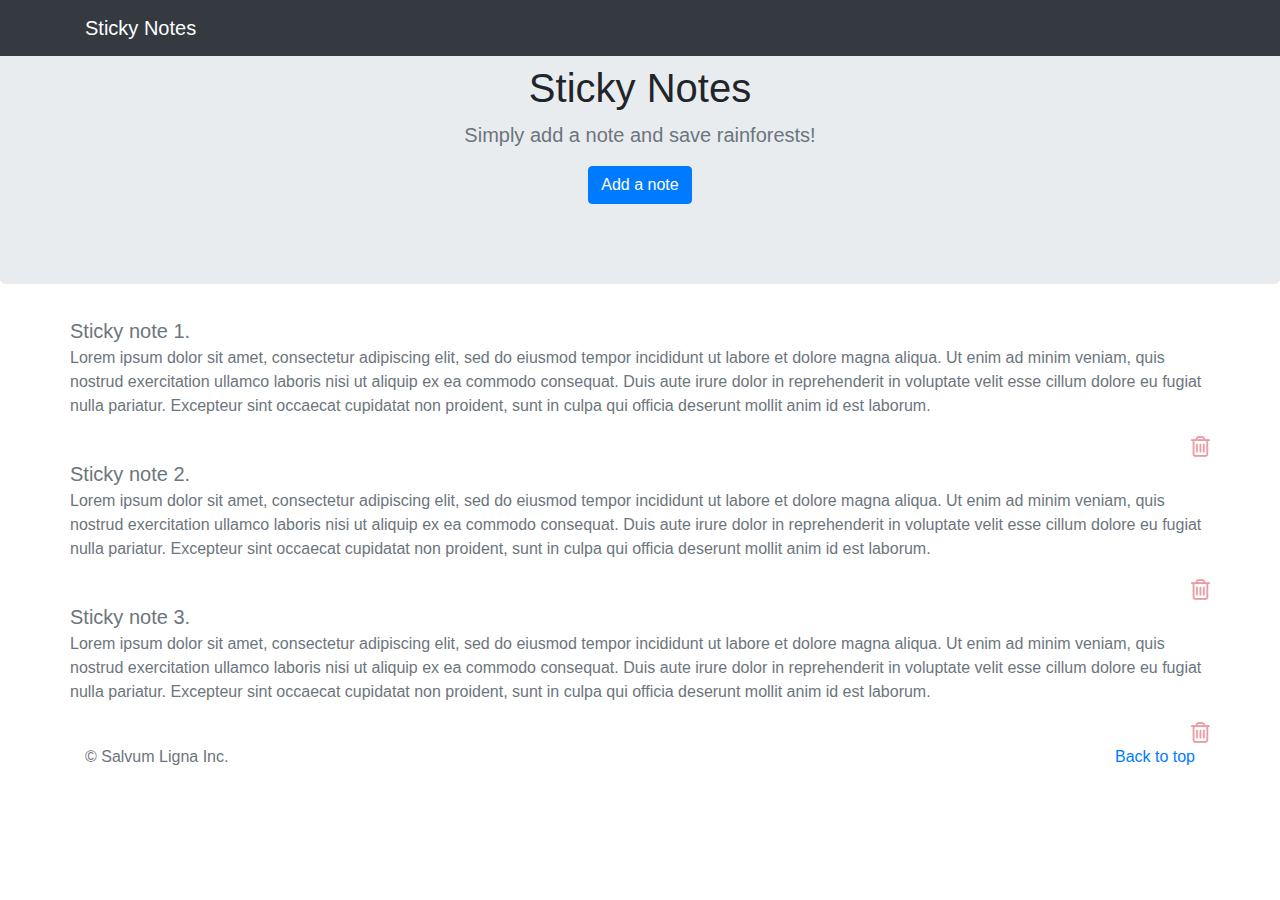
==== static/index.html @ 6d8db29c "removed semicolon in object" ====
<!DOCTYPE html>
<html lang="en">
<head>
  <meta charset="utf-8">
  <meta name="viewport" content="width=device-width, initial-scale=1, shrink-to-fit=no">
  <meta name="description" content="">
  <meta name="author" content="">

  <title>Sticky Notes</title>

  <link href="https://stackpath.bootstrapcdn.com/bootstrap/4.3.1/css/bootstrap.min.css" rel="stylesheet"
    integrity="sha384-ggOyR0iXCbMQv3Xipma34MD+dH/1fQ784/j6cY/iJTQUOhcWr7x9JvoRxT2MZw1T" crossorigin="anonymous">
  <link href="https://maxcdn.bootstrapcdn.com/font-awesome/4.7.0/css/font-awesome.min.css" rel="stylesheet"
    integrity="sha384-wvfXpqpZZVQGK6TAh5PVlGOfQNHSoD2xbE+QkPxCAFlNEevoEH3Sl0sibVcOQVnN" crossorigin="anonymous">
  <link href="main.css" rel="stylesheet">
</head>
<body>
  <div class="navbar navbar-expand-md navbar-dark bg-dark fixed-top">
    <div class="container d-flex justify-content-between">
      <a href="#" class="navbar-brand">Sticky Notes</a>
    </div>
  </div>

  <section class="jumbotron text-center">
    <div class="container">
      <h1 class="jumbotron-heading">Sticky Notes</h1>
      <p class="lead text-muted">Simply add a note and save rainforests!</p>
      <p>
        <a href="#" class="btn btn-primary">Add a note</a>
      </p>
    </div>
  </section>

  <div class="board text-muted">
    <div class="container">

      <div class="row">
        <div class="note">
          <div class="note-header">
            <h5 class="modal-title">Sticky note 1.</h5>
          </div>
          <div class="note-body">
            <p class="note-text" contenteditable="true">Lorem ipsum dolor sit amet,
              consectetur adipiscing elit, sed do eiusmod tempor incididunt ut labore et dolore magna
              aliqua. Ut enim ad minim veniam, quis nostrud exercitation ullamco laboris nisi ut aliquip
              ex ea commodo consequat. Duis aute irure dolor in reprehenderit in voluptate velit esse
              cillum dolore eu fugiat nulla pariatur. Excepteur sint occaecat cupidatat non proident,
              sunt in culpa qui officia deserunt mollit anim id est laborum.</p>
          </div>
          <div class="note-footer">
            <button type="button" class="close" aria-label="Delete">
              <span aria-hidden="true" class="fa fa-trash-o text-danger"></span>
            </button>
          </div>
        </div>
        <div class="note">
          <div class="note-header">
            <h5 class="modal-title">Sticky note 2.</h5>
          </div>
          <div class="note-body">
            <p class="note-text" contenteditable="true">Lorem ipsum dolor sit amet,
              consectetur adipiscing elit, sed do eiusmod tempor incididunt ut labore et dolore magna
              aliqua. Ut enim ad minim veniam, quis nostrud exercitation ullamco laboris nisi ut aliquip
              ex ea commodo consequat. Duis aute irure dolor in reprehenderit in voluptate velit esse
              cillum dolore eu fugiat nulla pariatur. Excepteur sint occaecat cupidatat non proident,
              sunt in culpa qui officia deserunt mollit anim id est laborum.</p>
          </div>
          <div class="note-footer">
            <button type="button" class="close" aria-label="Delete">
              <span aria-hidden="true" class="fa fa-trash-o text-danger"></span>
            </button>
          </div>
        </div>
        <div class="note">
          <div class="note-header">
            <h5 class="modal-title">Sticky note 3.</h5>
          </div>
          <div class="note-body">
            <p class="note-text" contenteditable="true">Lorem ipsum dolor sit amet,
              consectetur adipiscing elit, sed do eiusmod tempor incididunt ut labore et dolore magna
              aliqua. Ut enim ad minim veniam, quis nostrud exercitation ullamco laboris nisi ut aliquip
              ex ea commodo consequat. Duis aute irure dolor in reprehenderit in voluptate velit esse
              cillum dolore eu fugiat nulla pariatur. Excepteur sint occaecat cupidatat non proident,
              sunt in culpa qui officia deserunt mollit anim id est laborum.</p>
          </div>
          <div class="note-footer">
            <button type="button" class="close" aria-label="Delete">
              <span aria-hidden="true" class="fa fa-trash-o text-danger"></span>
            </button>
          </div>
        </div>
      </div>

    </div>
  </div>

  <footer class="text-muted">
    <div class="container">
      <p class="float-right">
        <a href="#">Back to top</a>
      </p>
      <p>&copy; Salvum Ligna Inc.</p>
    </div>
  </footer>
  <script>
    /*
    Add a function to index.html that uses [XMLHttpRequest] or [fetch] to add a note by posting json data to end-point "/api/notes".
    Add event listener to "add a note" button, that will create a note node where you can type in the text.
    Once you click outside, it should POST to endpoint to create the note.

    Push changes to your notes-app fork. Also copy changed index.html to push to your assigments branch for this class.

    [XMLHttpRequest](https://developer.mozilla.org/en-US/docs/Web/API/XMLHttpRequest)
    [fetch](https://developer.mozilla.org/en-US/docs/Web/API/Fetch_API)

    */
    function postData(url = '', data = {}) {
      // Default options are marked with *
        return fetch(url, {
            method: 'POST', // *GET, POST, PUT, DELETE, etc.
            mode: 'cors', // no-cors, cors, *same-origin
            cache: 'no-cache', // *default, no-cache, reload, force-cache, only-if-cached
            credentials: 'same-origin', // include, *same-origin, omit
            headers: {
                'Content-Type': 'application/json',
                // 'Content-Type': 'application/x-www-form-urlencoded',
            },
            redirect: 'follow', // manual, *follow, error
            referrer: 'no-referrer', // no-referrer, *client
            body: JSON.stringify(data), // body data type must match "Content-Type" header
        })
        .then(response => response.json()); // parses JSON response into native JavaScript objects
    }

    function addNote() {
      const containerRow = document.querySelector(".row");

      const newNoteHTML = `
      <div class="note">
        <div class="note-header">
          <h5 class="modal-title">Sticky note 1.</h5>
        </div>
        <div class="note-body">
          <p class="note-text" contenteditable="true">Add your Sticky Note here!</p>
        </div>
        <div class="note-footer">
          <button type="button" class="close" aria-label="Delete">
            <span aria-hidden="true" class="fa fa-trash-o text-danger"></span>
          </button>
        </div>
      </div>`

      containerRow.insertAdjacentHTML("beforeend", newNoteHTML);
    }

    let newNoteData = containerRow.lastElementChild.children[1].firstElementChild.innerText

    let noteData = {
      "note": newNoteData
    }

    const addNoteBtn = document.querySelector(".btn.btn-primary");

    addNoteBtn.addEventListener("click", (e) => {
      e.preventDefault();
      addNote();
    });

    addNoteBtn.removeEventListener("click", (e) => {
      e.preventDefault();
      postData('/api/notes', noteData)
        .then(data => console.log(JSON.stringify(data))) // JSON-string from `response.json()` call
        .catch(error => console.error(error));
    });
  </script>
</body>
</html>
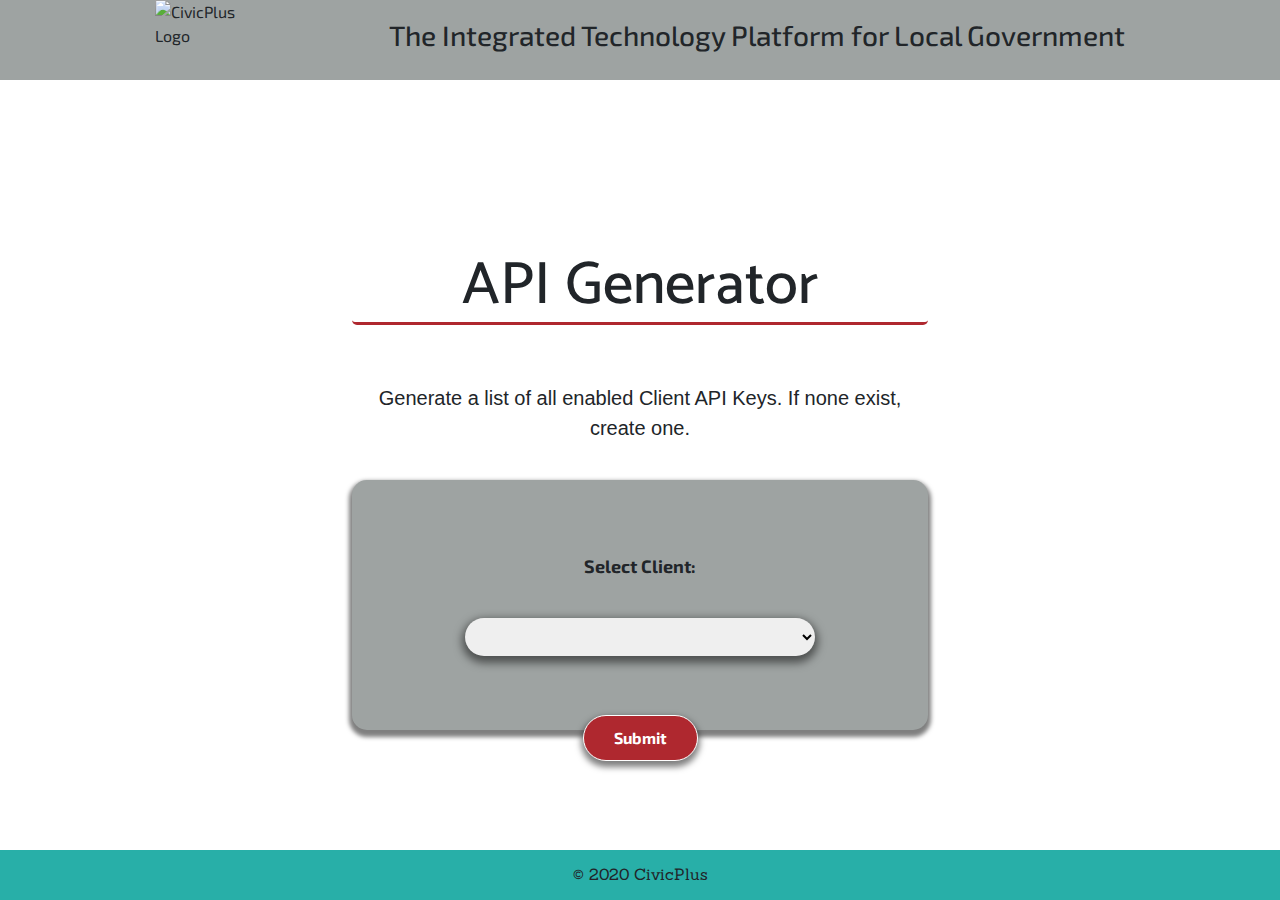
==== commit 260fe054: "edited html" ====
--- a/static/index.html
+++ b/static/index.html
@@ -1,177 +1,50 @@
 <!DOCTYPE html>
 <html lang="en">
-<head>
-  <meta charset="utf-8">
-  <meta name="viewport" content="width=device-width, initial-scale=1, shrink-to-fit=no">
-  <meta name="description" content="">
-  <meta name="author" content="">
+	<head>
+		<title>CP API Generator</title>
+		<meta content="IE=edge" http-equiv="X-UA-Compatible">
+		<meta charset="utf-8">
+		<meta name="viewport" content="width=device-width, initial-scale=1, shrink-to-fit=no">
+		<meta name="author" content="Tyler Degand">
+		<meta name="keywords" content="">
+		<meta name="description" content="">
+		<meta name="mobile-web-app-capable" content="yes">
+		<meta name="apple-mobile-web-app-capable" content="yes">
+		<meta name="apple-mobile-web-app-status-bar-style" content="default">
 
-  <title>Sticky Notes</title>
+		<link href="https://stackpath.bootstrapcdn.com/bootstrap/4.3.1/css/bootstrap.min.css" rel="stylesheet" integrity="sha384-ggOyR0iXCbMQv3Xipma34MD+dH/1fQ784/j6cY/iJTQUOhcWr7x9JvoRxT2MZw1T" crossorigin="anonymous">
+		<link href="https://maxcdn.bootstrapcdn.com/font-awesome/4.7.0/css/font-awesome.min.css" rel="stylesheet" integrity="sha384-wvfXpqpZZVQGK6TAh5PVlGOfQNHSoD2xbE+QkPxCAFlNEevoEH3Sl0sibVcOQVnN" crossorigin="anonymous">
+		<link href="./style.css" rel="stylesheet">
 
-  <link href="https://stackpath.bootstrapcdn.com/bootstrap/4.3.1/css/bootstrap.min.css" rel="stylesheet"
-    integrity="sha384-ggOyR0iXCbMQv3Xipma34MD+dH/1fQ784/j6cY/iJTQUOhcWr7x9JvoRxT2MZw1T" crossorigin="anonymous">
-  <link href="https://maxcdn.bootstrapcdn.com/font-awesome/4.7.0/css/font-awesome.min.css" rel="stylesheet"
-    integrity="sha384-wvfXpqpZZVQGK6TAh5PVlGOfQNHSoD2xbE+QkPxCAFlNEevoEH3Sl0sibVcOQVnN" crossorigin="anonymous">
-  <link href="main.css" rel="stylesheet">
-</head>
-<body>
-  <div class="navbar navbar-expand-md navbar-dark bg-dark fixed-top">
-    <div class="container d-flex justify-content-between">
-      <a href="#" class="navbar-brand">Sticky Notes</a>
-    </div>
-  </div>
-
-  <section class="jumbotron text-center">
-    <div class="container">
-      <h1 class="jumbotron-heading">Sticky Notes</h1>
-      <p class="lead text-muted">Simply add a note and save rainforests!</p>
-      <p>
-        <a href="#" class="btn btn-primary">Add a note</a>
-      </p>
-    </div>
-  </section>
-
-  <div class="board text-muted">
-    <div class="container">
-
-      <div class="row">
-        <div class="note">
-          <div class="note-header">
-            <h5 class="modal-title">Sticky note 1.</h5>
-          </div>
-          <div class="note-body">
-            <p class="note-text" contenteditable="true">Lorem ipsum dolor sit amet,
-              consectetur adipiscing elit, sed do eiusmod tempor incididunt ut labore et dolore magna
-              aliqua. Ut enim ad minim veniam, quis nostrud exercitation ullamco laboris nisi ut aliquip
-              ex ea commodo consequat. Duis aute irure dolor in reprehenderit in voluptate velit esse
-              cillum dolore eu fugiat nulla pariatur. Excepteur sint occaecat cupidatat non proident,
-              sunt in culpa qui officia deserunt mollit anim id est laborum.</p>
-          </div>
-          <div class="note-footer">
-            <button type="button" class="close" aria-label="Delete">
-              <span aria-hidden="true" class="fa fa-trash-o text-danger"></span>
-            </button>
-          </div>
-        </div>
-        <div class="note">
-          <div class="note-header">
-            <h5 class="modal-title">Sticky note 2.</h5>
-          </div>
-          <div class="note-body">
-            <p class="note-text" contenteditable="true">Lorem ipsum dolor sit amet,
-              consectetur adipiscing elit, sed do eiusmod tempor incididunt ut labore et dolore magna
-              aliqua. Ut enim ad minim veniam, quis nostrud exercitation ullamco laboris nisi ut aliquip
-              ex ea commodo consequat. Duis aute irure dolor in reprehenderit in voluptate velit esse
-              cillum dolore eu fugiat nulla pariatur. Excepteur sint occaecat cupidatat non proident,
-              sunt in culpa qui officia deserunt mollit anim id est laborum.</p>
-          </div>
-          <div class="note-footer">
-            <button type="button" class="close" aria-label="Delete">
-              <span aria-hidden="true" class="fa fa-trash-o text-danger"></span>
-            </button>
-          </div>
-        </div>
-        <div class="note">
-          <div class="note-header">
-            <h5 class="modal-title">Sticky note 3.</h5>
-          </div>
-          <div class="note-body">
-            <p class="note-text" contenteditable="true">Lorem ipsum dolor sit amet,
-              consectetur adipiscing elit, sed do eiusmod tempor incididunt ut labore et dolore magna
-              aliqua. Ut enim ad minim veniam, quis nostrud exercitation ullamco laboris nisi ut aliquip
-              ex ea commodo consequat. Duis aute irure dolor in reprehenderit in voluptate velit esse
-              cillum dolore eu fugiat nulla pariatur. Excepteur sint occaecat cupidatat non proident,
-              sunt in culpa qui officia deserunt mollit anim id est laborum.</p>
-          </div>
-          <div class="note-footer">
-            <button type="button" class="close" aria-label="Delete">
-              <span aria-hidden="true" class="fa fa-trash-o text-danger"></span>
-            </button>
-          </div>
-        </div>
-      </div>
-
-    </div>
-  </div>
-
-  <footer class="text-muted">
-    <div class="container">
-      <p class="float-right">
-        <a href="#">Back to top</a>
-      </p>
-      <p>&copy; Salvum Ligna Inc.</p>
-    </div>
-  </footer>
-  <script>
-    /*
-    Add a function to index.html that uses [XMLHttpRequest] or [fetch] to add a note by posting json data to end-point "/api/notes".
-    Add event listener to "add a note" button, that will create a note node where you can type in the text.
-    Once you click outside, it should POST to endpoint to create the note.
-
-    Push changes to your notes-app fork. Also copy changed index.html to push to your assigments branch for this class.
-
-    [XMLHttpRequest](https://developer.mozilla.org/en-US/docs/Web/API/XMLHttpRequest)
-    [fetch](https://developer.mozilla.org/en-US/docs/Web/API/Fetch_API)
-
-    */
-    function postData(url = '', data = {}) {
-      // Default options are marked with *
-        return fetch(url, {
-            method: 'POST', // *GET, POST, PUT, DELETE, etc.
-            mode: 'cors', // no-cors, cors, *same-origin
-            cache: 'no-cache', // *default, no-cache, reload, force-cache, only-if-cached
-            credentials: 'same-origin', // include, *same-origin, omit
-            headers: {
-                'Content-Type': 'application/json',
-                // 'Content-Type': 'application/x-www-form-urlencoded',
-            },
-            redirect: 'follow', // manual, *follow, error
-            referrer: 'no-referrer', // no-referrer, *client
-            body: JSON.stringify(data), // body data type must match "Content-Type" header
-        })
-        .then(response => response.json()); // parses JSON response into native JavaScript objects
-    }
-
-    function addNote() {
-      const containerRow = document.querySelector(".row");
-
-      const newNoteHTML = `
-      <div class="note">
-        <div class="note-header">
-          <h5 class="modal-title">Sticky note 1.</h5>
-        </div>
-        <div class="note-body">
-          <p class="note-text" contenteditable="true">Add your Sticky Note here!</p>
-        </div>
-        <div class="note-footer">
-          <button type="button" class="close" aria-label="Delete">
-            <span aria-hidden="true" class="fa fa-trash-o text-danger"></span>
-          </button>
-        </div>
-      </div>`
-
-      containerRow.insertAdjacentHTML("beforeend", newNoteHTML);
-    }
-
-    let newNoteData = containerRow.lastElementChild.children[1].firstElementChild.innerText
-
-    let noteData = {
-      "note": newNoteData
-    }
-
-    const addNoteBtn = document.querySelector(".btn.btn-primary");
-
-    addNoteBtn.addEventListener("click", (e) => {
-      e.preventDefault();
-      addNote();
-    });
-
-    addNoteBtn.removeEventListener("click", (e) => {
-      e.preventDefault();
-      postData('/api/notes', noteData)
-        .then(data => console.log(JSON.stringify(data))) // JSON-string from `response.json()` call
-        .catch(error => console.error(error));
-    });
-  </script>
-</body>
+	</head>
+	<body>
+		<header>
+			<img alt="CivicPlus Logo" src="./Assets/cplogo.png">
+			<h3>The Integrated Technology Platform for Local Government</h3>
+		</header>
+		<main>
+			<div class="conWrap">
+				<div class="content-1">
+					<h1>API Generator</h1>
+					<p>Generate a list of all enabled Client API Keys. If none exist, create one.</p>
+				</div>
+				<div class="content-2">
+					<form>
+						<label for="search">Select Client:</label><br>
+						<select id="search" name="search" type="text" value="search">
+							<option value=""></option>
+						</select><br>
+						<label for="email" class="hidden">Email:</label><br>
+						<input id="email" name="email" type="text" class="hidden" value="Enter Email">
+						<button role="button">Submit</button>
+					</form>
+				</div>
+			</div>
+		</main>
+		<footer>
+			<span>&copy; 2020 CivicPlus</span>
+		</footer>
+		<script src="API-Generator.js">
+		</script>
+	</body>
 </html>
--- a/static/style.css
+++ b/static/style.css
@@ -0,0 +1,183 @@
+@import url('https://fonts.googleapis.com/css?family=Catamaran|Exo+2:300|Sanchez&display=swap');
+/*Colors:
+Primary: #af282f; red
+Secondary: #28AFA8; bluish
+Complimentary: #9ea3a2; grey
+
+Font-Families:
+font-family: 'Catamaran', sans-serif;
+font-family: 'Exo 2', sans-serif;
+font-family: 'Sanchez', serif;
+*/
+
+* {
+	padding: 0;
+	margin: 0;
+	box-sizing: border-box;
+}
+html {
+	height: 100%;
+	width: 100%;
+}
+body {
+	height: 100%;
+	width: 100%;
+	background-image: url(./Assets/chevron.png);
+	background-position: center;
+	background-repeat: repeat;
+}
+/*=============Header content=============*/
+
+header {
+	height: 80px;
+	width: 100%;
+	display: flex;
+	flex-direction: row;
+	flex-wrap: nowrap;
+	align-items: center;
+	justify-content: space-evenly;
+	background-color: #9ea3a2;
+	font-family: 'Exo 2', sans-serif
+}
+header img {
+	height: 80px;
+	width: 80px;
+}
+/*=============Main content=============*/
+
+main {
+	height: 800px;
+	width: 90%;
+	margin: 0 auto;
+	display: flex;
+	flex-direction: row;
+	align-items: center;
+	justify-content: center;
+}
+.conWrap {
+	height: 500px;
+	width: 50%;
+	max-width: 650px;
+	text-align: center;
+}
+.content-1 {
+	height: 50%;
+	width: 100%;
+}
+h1 {
+	padding-top: 20px;
+	font-size: 60px;
+	font-family: 'Catamaran', sans-serif;
+	border-bottom: solid 3px #af282f;
+	border-radius: 5px;
+}
+p {
+	padding-top: 50px;
+	font-size: 20px;
+}
+.content-2 {
+	height: 50%;
+	width: 100%;
+	background-color: #9ea3a2;
+	border-radius: 15px;
+	box-shadow: 0px 4px 4px 3px rgba(0, 0, 0, .5);
+}
+form {
+	height: 70%;
+	width: 75%;
+	margin: 0 auto;
+	padding-top: 50px;
+}
+label {
+	font-size: 18px;
+	margin: 15px 0;
+	padding: 8px;
+	font-weight: bold;
+	font-family: 'Exo 2', sans-serif
+}
+.hidden {
+	display: none;
+}
+input {
+	margin: 15px 0;
+	padding: 8px;
+	width: 350px;
+	line-height: 1.5;
+	border: none;
+	border-radius: 5em;
+	outline: none;
+	text-indent: 5px;
+	font-family: 'Sanchez', serif;
+	box-shadow: 0px 4px 9px 3px rgba(0, 0, 0, .5);
+}
+select {
+	margin: 15px 0;
+	padding: 8px;
+	width: 350px;
+	line-height: 1.5;
+	border: none;
+	border-radius: 5em;
+	outline: none;
+	text-indent: 5px;
+	font-family: 'Sanchez', serif;
+	box-shadow: 0px 4px 9px 3px rgba(0, 0, 0, .5);
+}
+button {
+	padding: 10px 30px;
+	margin-top: 20px;
+	font-weight: bold;
+	font-family: 'Exo 2', sans-serif;
+	color: white;
+	border: solid 1px #fff;
+	background-color: #af282f;
+	border-radius: 5em;
+	transition: all .4s ease-in-out;
+	box-shadow: 0px 4px 6px 2px rgba(0, 0, 0, .5);
+}
+button:hover {
+	background-color: #fff;
+	border: solid 1px #af282f;
+	color: black;
+}
+/*=============footer content=============*/
+
+footer {
+	height: 50px;
+	width: 100%;
+	text-align: center;
+	position: fixed;
+	bottom: 0;
+	left: 0;
+	font-family: 'Sanchez', serif;
+	background-color: #28AFA8;
+}
+footer span {
+	position: relative;
+	bottom: 12px;
+	top: 12px;
+}
+@media screen and (max-width: 1024px) {
+	/*=============Header content=============*/
+	h3 {
+		font-size: 16px;
+	}
+	/*=============Main content=============*/
+	h1 {
+		font-size: 50px;
+	}
+	form {
+		height: 100%;
+		width: 100%;
+	}
+	.conWrap {
+		width: 400px;
+	}
+}
+@media screen and (max-width: 426px) {
+	h1 {
+		font-size: 40px;
+	}
+	input {
+		width: 250px;
+	}
+}